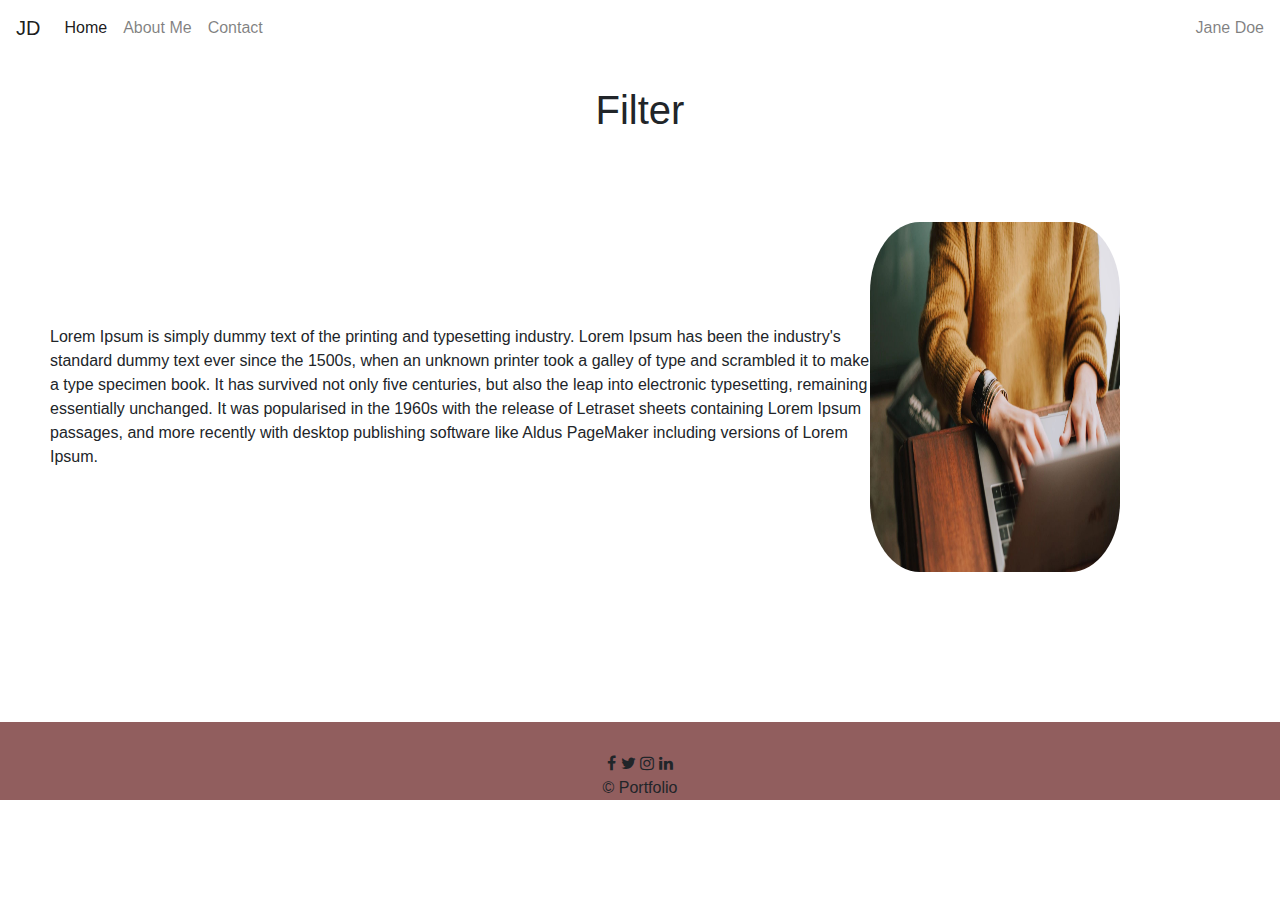
==== filter.html @ e1667fa6 "made rest of pages" ====
<!DOCTYPE html>
<html lang="en">
<head>
    <meta charset="UTF-8">
    <meta name="viewport" content="width=device-width, initial-scale=1.0">
   
    <link rel="stylesheet" href="https://cdnjs.cloudflare.com/ajax/libs/font-awesome/4.7.0/css/font-awesome.min.css">
    <link rel="stylesheet" href="https://cdn.jsdelivr.net/npm/bootstrap@4.0.0/dist/css/bootstrap.min.css" integrity="sha384-Gn5384xqQ1aoWXA+058RXPxPg6fy4IWvTNh0E263XmFcJlSAwiGgFAW/dAiS6JXm" crossorigin="anonymous">
    <link rel="stylesheet" href="./styles.css" />
    <title>Portfolio</title>
</head>
<body>
<!--Navbar  -->
    <nav class="navbar navbar-expand-lg navbar-light ">
        <a class="navbar-brand" href="#">JD</a>
        <button class="navbar-toggler" type="button" data-toggle="collapse" data-target="#navbarText" aria-controls="navbarText" aria-expanded="false" aria-label="Toggle navigation">
          <span class="navbar-toggler-icon"></span>
        </button>
        <div class="collapse navbar-collapse" id="navbarText">
          <ul class="navbar-nav mr-auto">
            <li class="nav-item active">
              <a class="nav-link" href="#home">Home <span class="sr-only">(current)</span></a>
            </li>
            <li class="nav-item">
              <a class="nav-link" href="#about-row">About Me</a>
            </li>
            <li class="nav-item">
              <a class="nav-link" href="#contact">Contact</a>
            </li>
          </ul>
          <span class="navbar-text">
            Jane Doe
          </span>
        </div>
      </nav>


      <!--Navbar  End-->
    
<h1 class="service-title">Filter</h1>
      <div class="row no-gutters" id="row">
        <div class="col-12 col-sm-6 col-md-8">
            Lorem Ipsum is simply dummy text of the printing and typesetting industry. Lorem Ipsum has been the industry's standard dummy text ever since the 1500s, when an unknown printer took a galley of type and scrambled it to make a type specimen book. It has survived not only five centuries, but also the leap into electronic typesetting, remaining essentially unchanged. It was popularised in the 1960s with the release of Letraset sheets containing Lorem Ipsum passages, and more recently with desktop publishing software like Aldus PageMaker including versions of Lorem Ipsum.
        </div>
        <div class="col-6 col-md-4">            
            <img class="service-image" id="service-image"  src="./images/service1.jpeg" alt="services" />
        </div>
      </div>
     


<footer>
  <a href="#" class="fa fa-facebook"></a>
<a href="#" class="fa fa-twitter"></a>
<a href="#" class="fa fa-instagram"></a>
<a href="#" class="fa fa-linkedin"></a>
  <p> &copy; Portfolio</p>
</footer>
<script src="https://code.jquery.com/jquery-3.2.1.slim.min.js" integrity="sha384-KJ3o2DKtIkvYIK3UENzmM7KCkRr/rE9/Qpg6aAZGJwFDMVNA/GpGFF93hXpG5KkN" crossorigin="anonymous"></script>
<script src="https://cdn.jsdelivr.net/npm/popper.js@1.12.9/dist/umd/popper.min.js" integrity="sha384-ApNbgh9B+Y1QKtv3Rn7W3mgPxhU9K/ScQsAP7hUibX39j7fakFPskvXusvfa0b4Q" crossorigin="anonymous"></script>
<script src="https://cdn.jsdelivr.net/npm/bootstrap@4.0.0/dist/js/bootstrap.min.js" integrity="sha384-JZR6Spejh4U02d8jOt6vLEHfe/JQGiRRSQQxSfFWpi1MquVdAyjUar5+76PVCmYl" crossorigin="anonymous"></script>
</body>
</html>
---- styles.css ----
html {
    scroll-behavior: smooth;
}
.navbar {
    background-color: white;
}

.model-image {
    width: 70%;
    height: 70%;
    padding-left: 100px;
}


.jumbotron {
    background-color: transparent;
    padding-top: 140px;
    padding-left: 70px;
    
}

.display-4 {
    font-size: 100px;
}

.lead {
    font-size: 60px;
}


#about {
    background-color: rgb(145, 94, 94);
}

.service {
    text-align: center;
}


    .row {
        align-items: center;
    }

    /* #about-row {
        padding-left: 200px;
    } */

    .about-title {
        padding-left: 50px;
        padding-bottom: 60px;
        padding-top: 70px;
    }

    .about-para {
        padding-left: 50px;
        padding-bottom: 60px;
    }

    .info-title {
        padding-left: 50px;
        padding-bottom: 60px;
        padding-top: 70px;
    }

    .info-para {
        padding-left: 50px;
        padding-bottom: 290px;
    }

    .model2-image {
        width: 70%;
    height: 70%;
    padding-left: 100px;
    padding-bottom: 50px;
    }
    .service {
        padding-top: 70px;
        padding-bottom:100px;
    }

    .service-image {
        height: 350px;
  width: 250px;
  border-radius: 20%;
    }
    
    /* #service-image {
padding-top: 50px;
padding-bottom: 150px;
    } */
    #service-conainter {
        
        padding-bottom: 30px;
    }

    input[type=text], textarea {
        width: 100%;
        padding: 10px;
        border: 1px solid black;
        border-radius: 5px;
        box-sizing: border-box;
        margin-top: 7px;
        margin-bottom: 17px;
        resize: vertical;
      }
      input[type=email] {
        width: 100%;
        padding: 10px;
        border: 1px solid black;
        border-radius: 5px;
        box-sizing: border-box;
        margin-top: 7px;
        margin-bottom: 17px;
        resize: vertical;
      }

      button[type=submit] {
        background-color: black;
        color: white;
    
        
      }
      .contact {
        margin-left: 60px;
        margin-bottom: 40px;
        
      }

      .card {
        background-color: rgb(145, 94, 94);
        width: 20rem;
        
        
      }

   

footer {
    background-color: rgb(145, 94, 94);
    text-align: center;
    padding-top: 30px;
    
}
a {
    color: inherit;
}

.service-title {
    text-align: center;
    padding-top: 30px;
}

#row {
    padding-top: 80px;
padding-bottom: 150px;
padding-left: 50px;
}
    

    @media (max-width: 432px) {

        html {
            scroll-behavior: smooth;
        }
        .model2-image {
           display: none;
        }
        .info-title {
            padding-left: 50px;
            padding-bottom: 60px;
            padding-top: 290px;
        }

        .display-4 {
            font-size: 40px;
        }
        
        .lead {
            font-size: 30px;
        }
        .model-image {
            width: 100%;
            height: 100%;
            margin-bottom: 50px;
            /* position: absolute; */
            z-index: 1;
        }
        .jumbotron {
            z-index: 2;
            position: absolute;
            padding-left: 10px;
        }
        
    }

    @media only screen and (min-width: 768px) {
    #service-conainter {
        padding-left: 70px;
        padding-bottom: 120px;
    }

    br {
        display: none;
    }

    input[type=text], textarea {
        width: 100%;
        padding: 10px;
        border: 1px solid black;
        border-radius: 5px;
        box-sizing: border-box;
        margin-top: 7px;
        margin-bottom: 17px;
        resize: vertical;
      }
      input[type=email] {
        width: 100%;
        padding: 10px;
        border: 1px solid black;
        border-radius: 5px;
        box-sizing: border-box;
        margin-top: 7px;
        margin-bottom: 17px;
        resize: vertical;
      }

      button[type=submit] {
        background-color: black;
        color: white;
    
        
      }
      .contact {
        margin-left: 350px;
        margin-bottom: 100px;
      }

      .card {
        background-color: rgb(145, 94, 94);
        width: 38rem;
      }





    
}
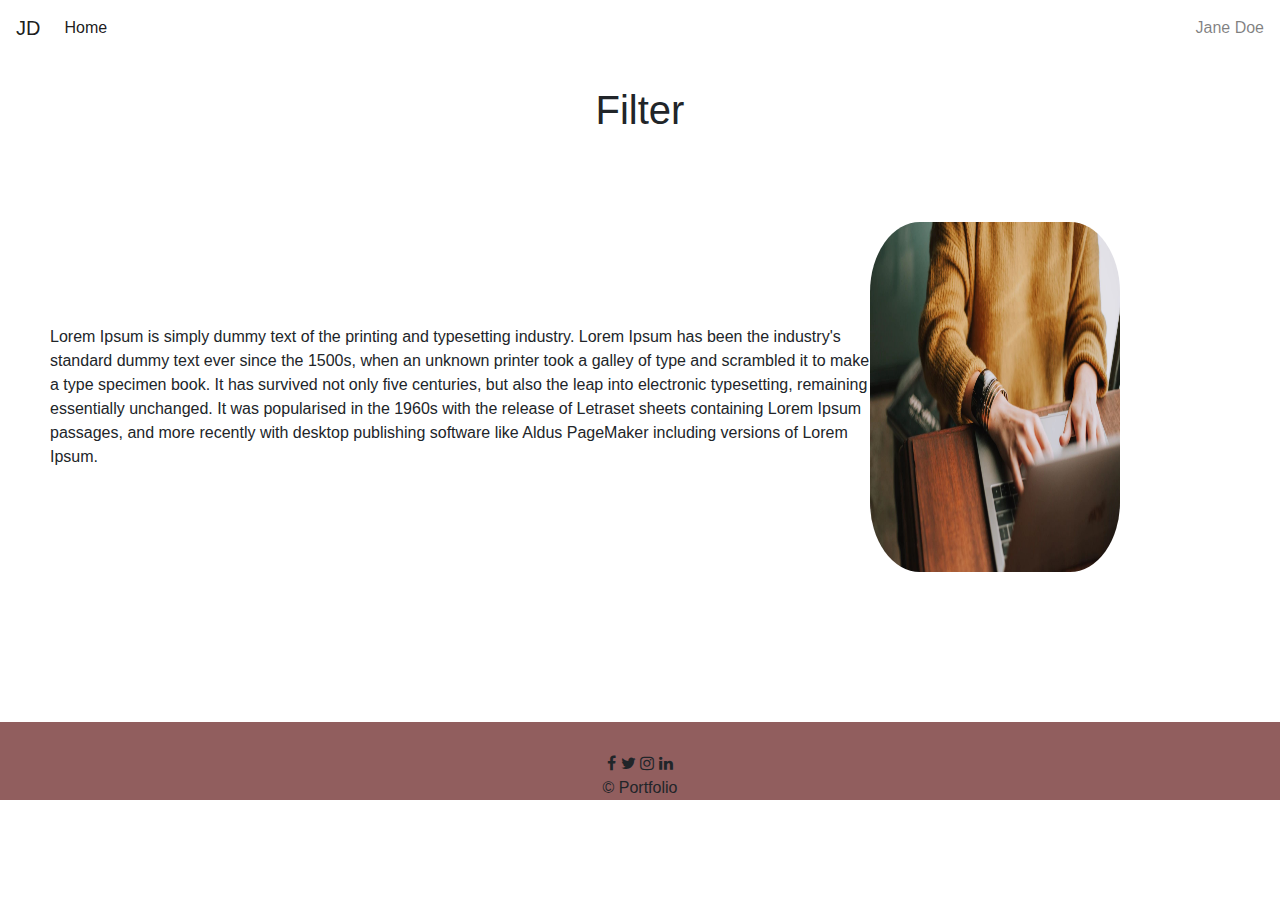
==== commit d1438e64: "844px" ====
--- a/filter.html
+++ b/filter.html
@@ -19,14 +19,9 @@
         <div class="collapse navbar-collapse" id="navbarText">
           <ul class="navbar-nav mr-auto">
             <li class="nav-item active">
-              <a class="nav-link" href="#home">Home <span class="sr-only">(current)</span></a>
+              <a class="nav-link" href="index.html">Home <span class="sr-only">(current)</span></a>
             </li>
-            <li class="nav-item">
-              <a class="nav-link" href="#about-row">About Me</a>
-            </li>
-            <li class="nav-item">
-              <a class="nav-link" href="#contact">Contact</a>
-            </li>
+            
           </ul>
           <span class="navbar-text">
             Jane Doe
--- a/styles.css
+++ b/styles.css
@@ -245,4 +245,10 @@
 
 
     
+}
+
+@media (max-width: 844px) {
+.contact {
+    margin-left: 120px;
+}
 }